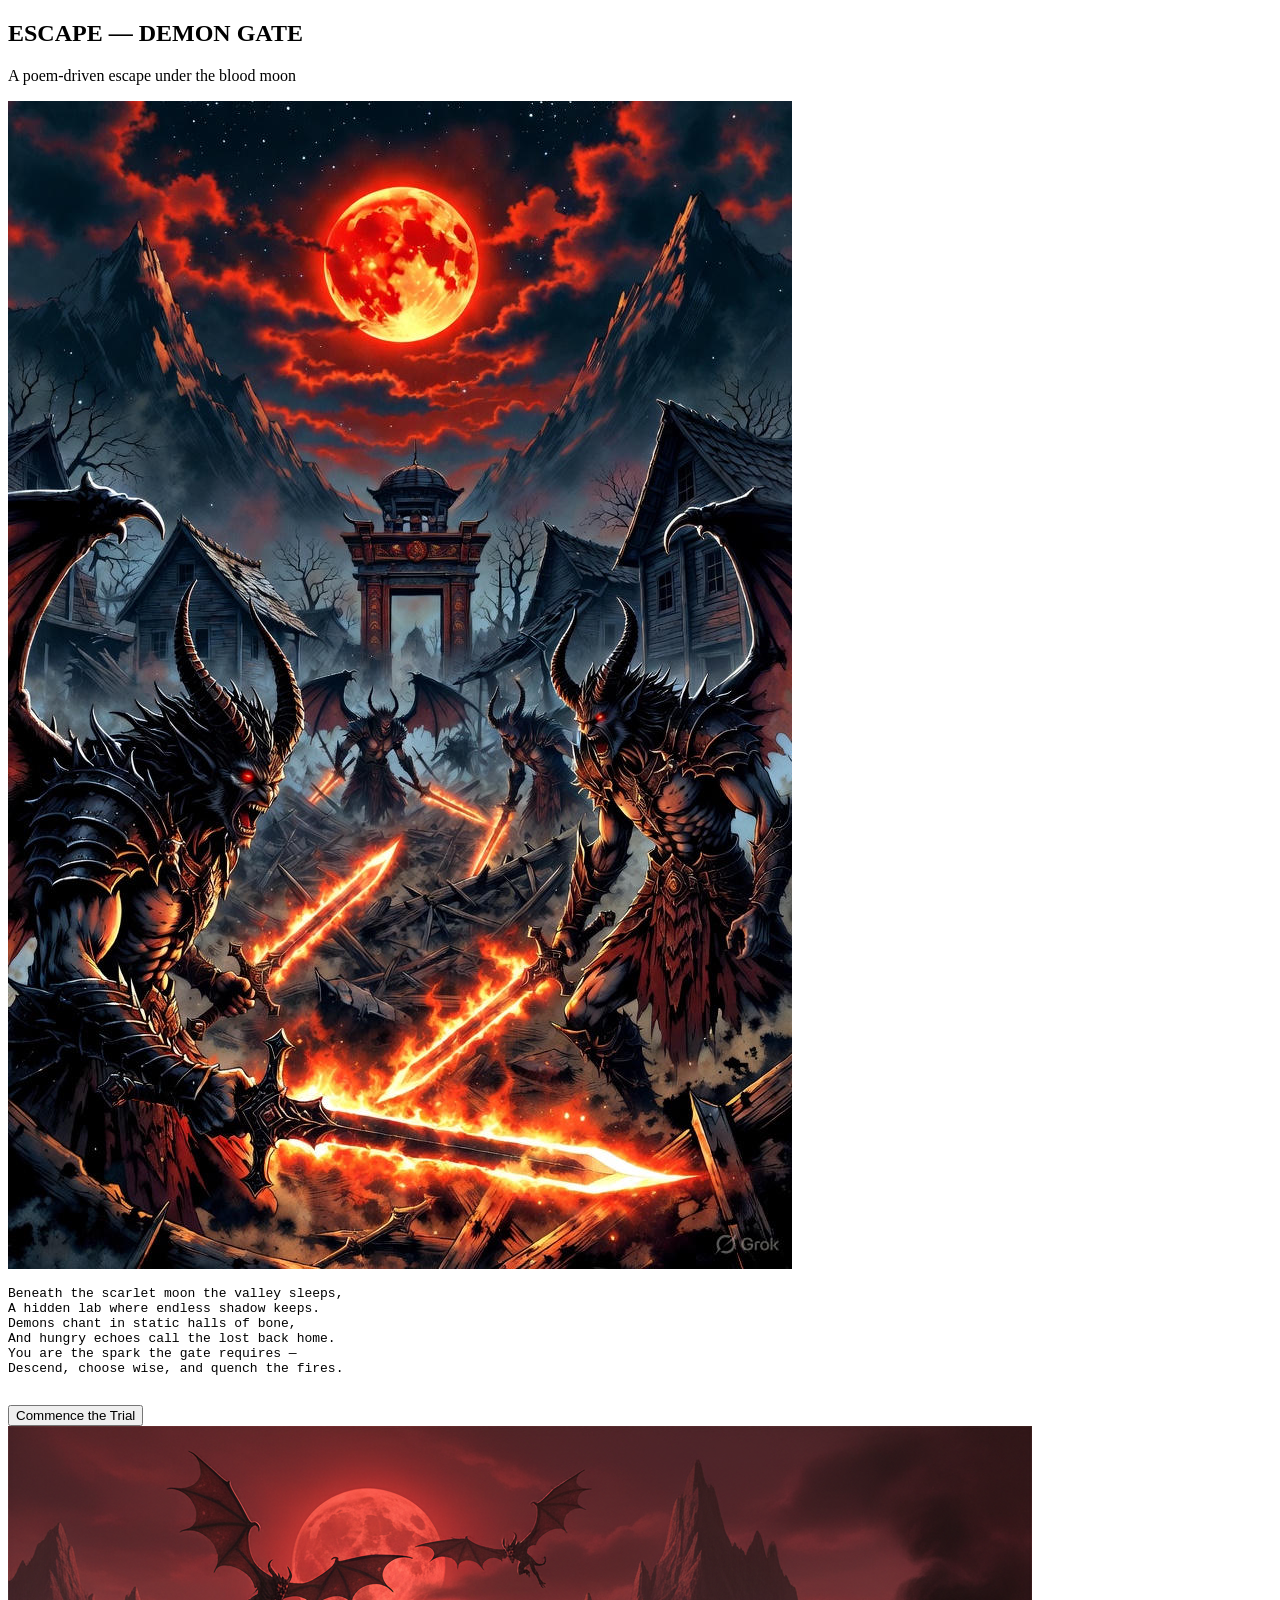
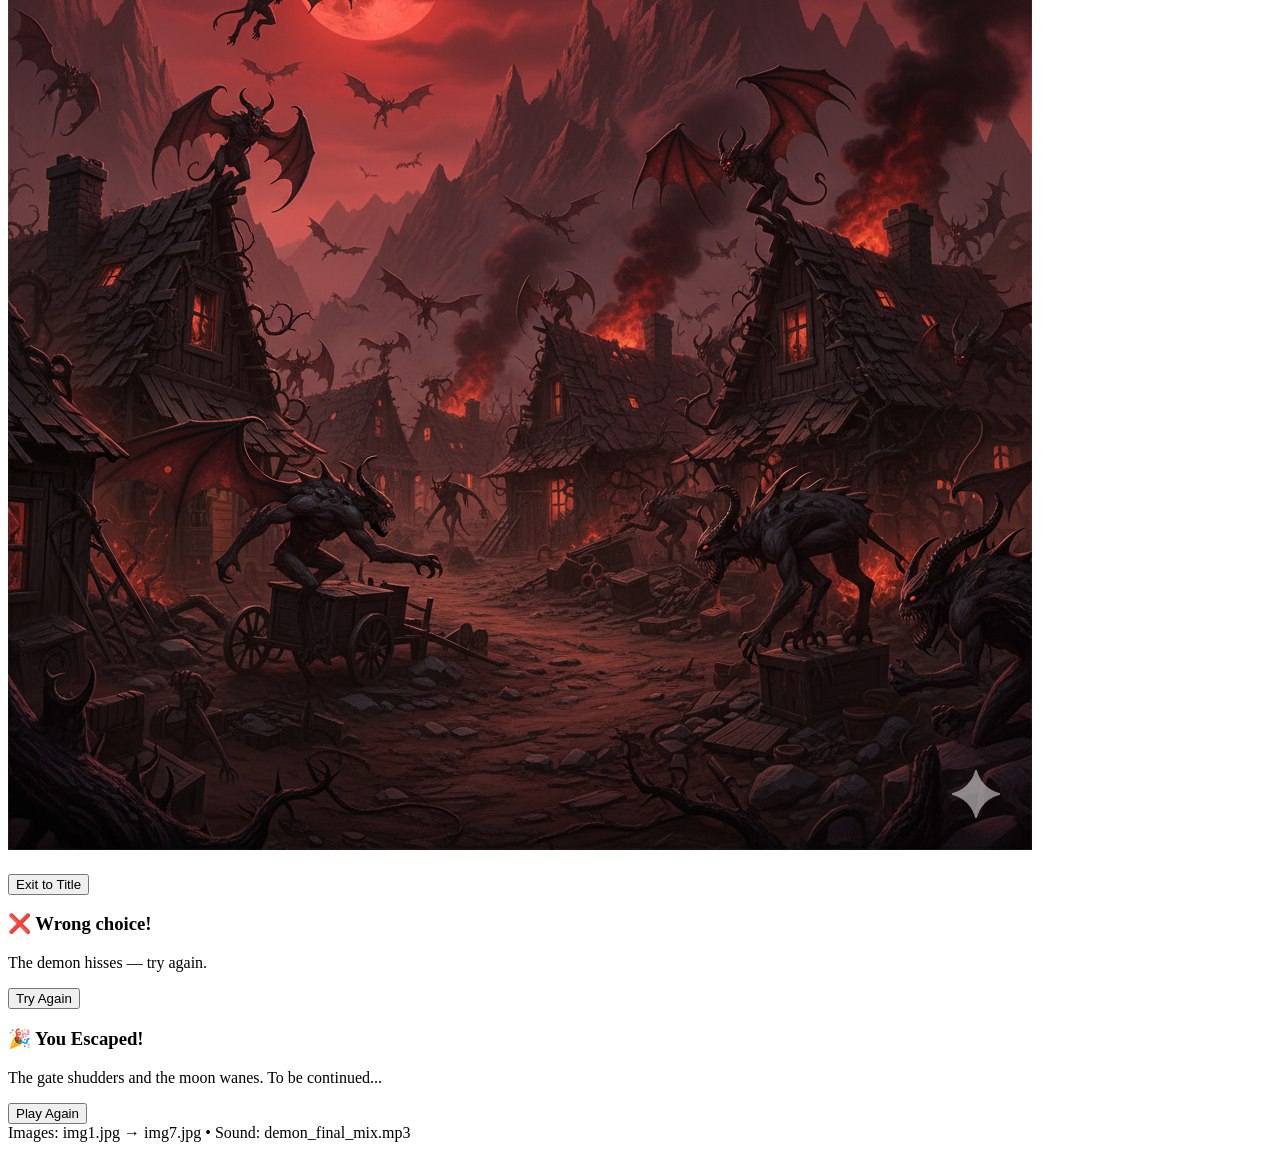
==== index1.html @ 18990316 "Add files via upload" ====
<!doctype html>
<html lang="en">
<head>
  <meta charset="utf-8" />
  <meta name="viewport" content="width=device-width,initial-scale=1" />
  <title>Escape — Demon Gate</title>

  <link href="https://fonts.googleapis.com/css2?family=Creepster&family=Roboto:wght@300;400;700&display=swap" rel="stylesheet">
  <link rel="stylesheet" href="style.css">
</head>
<body>
  <!-- Background audio (will start on user click) -->
  <audio id="bgm" src="demon_final_mix.mp3" loop preload="auto"></audio>

  <div class="wrap">
    <!-- Start / Backstory -->
    <section id="startScreen" class="screen">
      <h1 class="title">ESCAPE — DEMON GATE</h1>
      <p class="subtitle">A poem-driven escape under the blood moon</p>

      <div class="panel backstory">
        <img src="img6.jpg" alt="backstory image" class="hero">
        <pre id="backstoryText" class="poem" aria-live="polite">
Beneath the scarlet moon the valley sleeps,
A hidden lab where endless shadow keeps.
Demons chant in static halls of bone,
And hungry echoes call the lost back home.
You are the spark the gate requires —
Descend, choose wise, and quench the fires.
        </pre>
      </div>

      <div style="margin-top:14px;">
        <button id="commenceBtn" class="btn primary">Commence the Trial</button>
      </div>
    </section>

    <!-- Game Area -->
    <section id="gameContainer" class="screen hidden" aria-hidden="true">
      <img id="mainImage" src="img1.jpg" alt="scene" class="hero">

      <div class="panel textPanel">
        <h2 id="roomTitle"></h2>
        <p id="roomText"></p>
      </div>

      <div id="choiceButtons" class="choices" aria-live="polite"></div>

      <div style="margin-top:14px;">
        <button id="exitBtn" class="btn ghost">Exit to Title</button>
      </div>
    </section>

    <!-- Wrong overlay -->
    <div id="wrongOverlay" class="overlay hidden" role="dialog" aria-modal="true" aria-hidden="true">
      <div class="overlayCard">
        <h3>❌ Wrong choice!</h3>
        <p id="wrongMsg">The demon hisses — try again.</p>
        <div style="margin-top:12px;">
          <button id="wrongOk" class="btn primary small">Try Again</button>
        </div>
      </div>
    </div>

    <!-- Ending overlay (optional) -->
    <div id="endOverlay" class="overlay hidden" role="dialog" aria-modal="true" aria-hidden="true">
      <div class="overlayCard">
        <h3>🎉 You Escaped!</h3>
        <p id="endMsg">The gate shudders and the moon wanes. To be continued...</p>
        <div style="margin-top:12px;">
          <button id="playAgain" class="btn primary small">Play Again</button>
        </div>
      </div>
    </div>

    <footer class="footer">Images: img1.jpg → img7.jpg • Sound: demon_final_mix.mp3</footer>
  </div>

  <script src="script.js"></script>
</body>
</html>
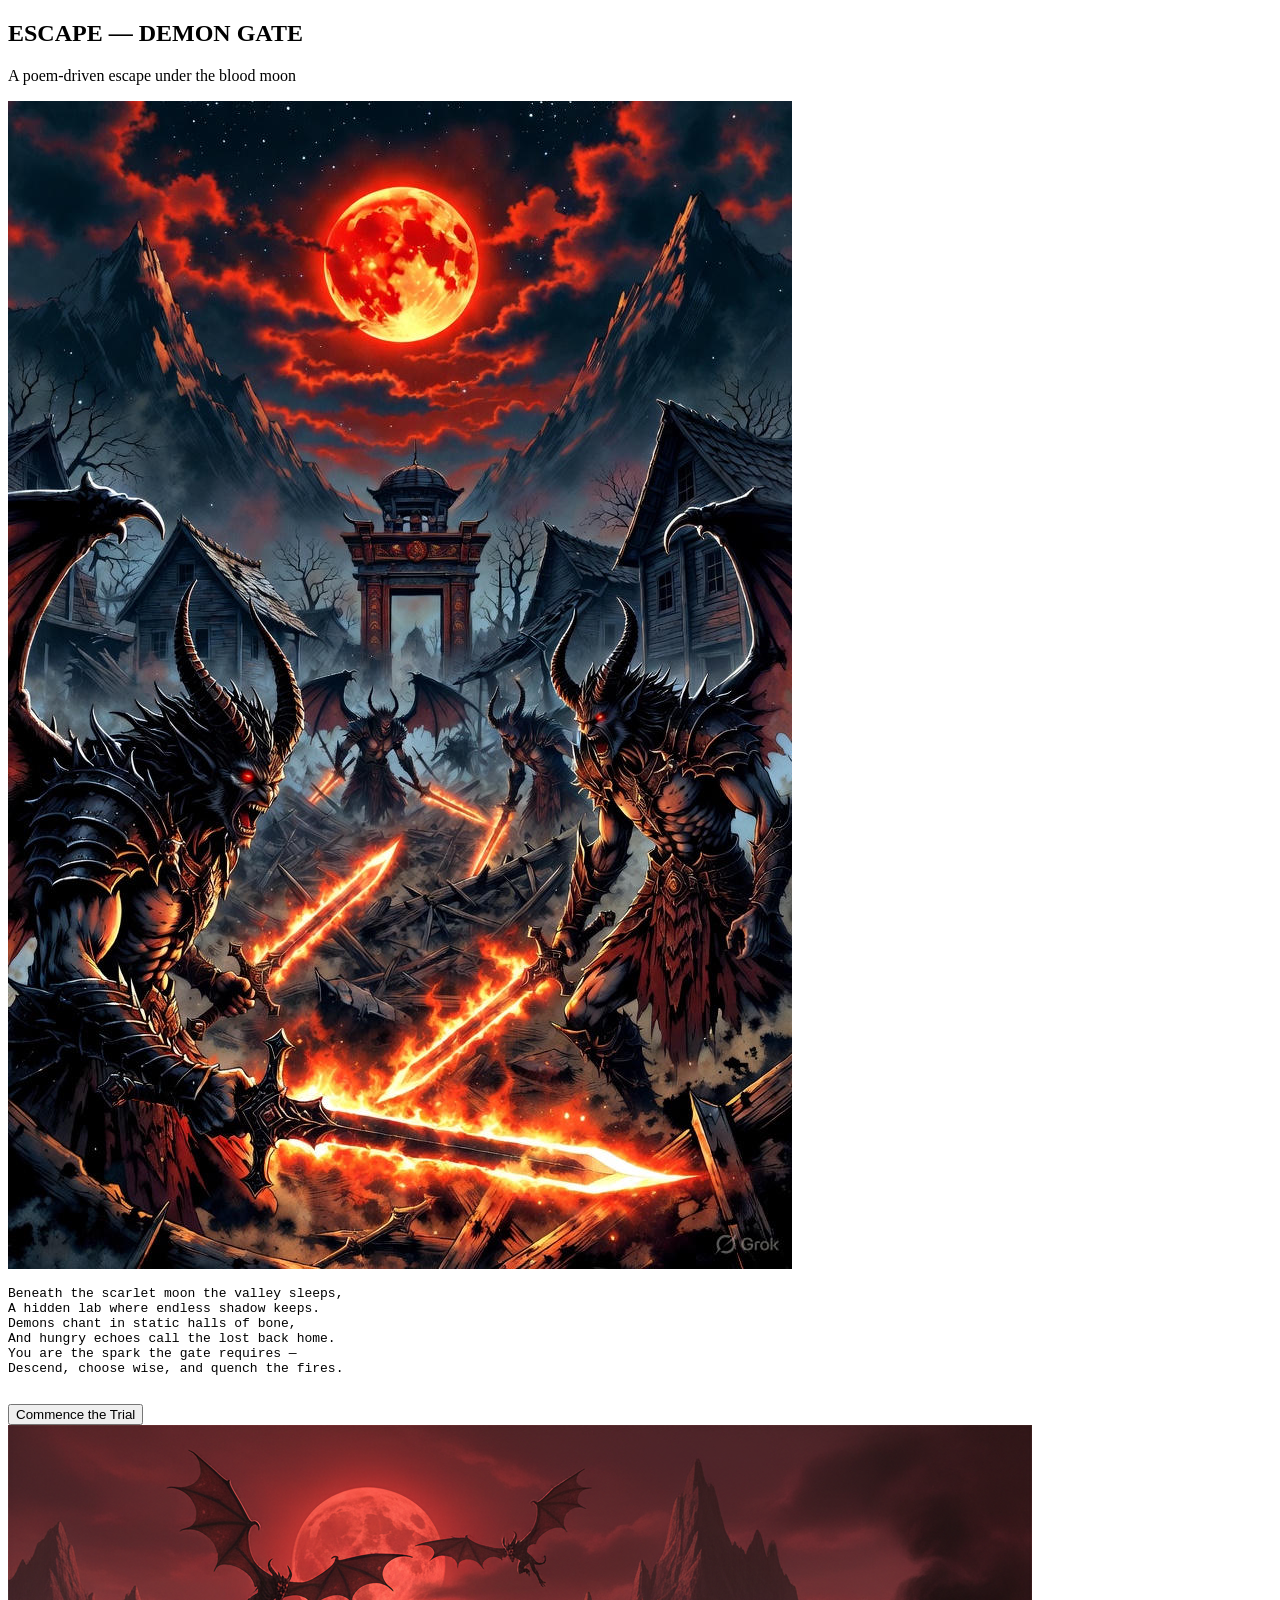
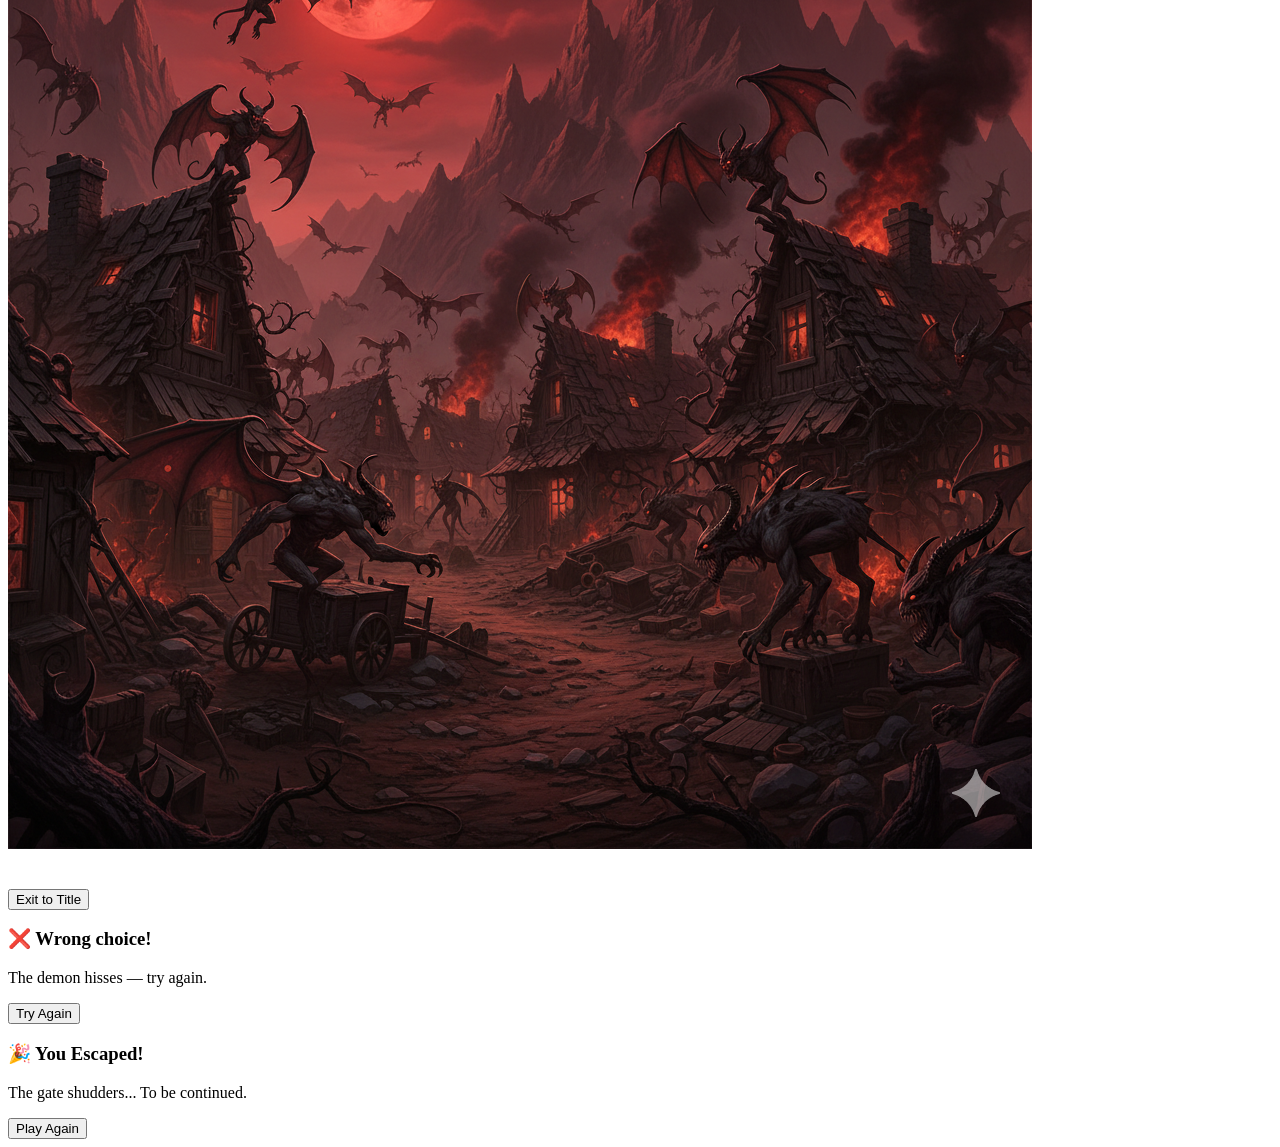
==== commit 6eee4ce7: "Add files via upload" ====
--- a/index1.html
+++ b/index1.html
@@ -1,5 +1,6 @@
 <!doctype html>
 <html lang="en">
+
 <head>
   <meta charset="utf-8" />
   <meta name="viewport" content="width=device-width,initial-scale=1" />
@@ -8,19 +9,22 @@
   <link href="https://fonts.googleapis.com/css2?family=Creepster&family=Roboto:wght@300;400;700&display=swap" rel="stylesheet">
   <link rel="stylesheet" href="style.css">
 </head>
+
 <body>
-  <!-- Background audio (will start on user click) -->
-  <audio id="bgm" src="demon_final_mix.mp3" loop preload="auto"></audio>
+
+  <!-- Background audio -->
+  <audio id="bgm" src="sound.mp3" loop preload="auto"></audio>
 
   <div class="wrap">
-    <!-- Start / Backstory -->
+
+    <!-- START SCREEN -->
     <section id="startScreen" class="screen">
       <h1 class="title">ESCAPE — DEMON GATE</h1>
       <p class="subtitle">A poem-driven escape under the blood moon</p>
 
       <div class="panel backstory">
-        <img src="img6.jpg" alt="backstory image" class="hero">
-        <pre id="backstoryText" class="poem" aria-live="polite">
+        <img src="img6.jpg" alt="backstory" class="hero">
+        <pre id="backstoryText" class="poem">
 Beneath the scarlet moon the valley sleeps,
 A hidden lab where endless shadow keeps.
 Demons chant in static halls of bone,
@@ -30,52 +34,44 @@
         </pre>
       </div>
 
-      <div style="margin-top:14px;">
-        <button id="commenceBtn" class="btn primary">Commence the Trial</button>
-      </div>
+      <button id="commenceBtn" class="btn primary">Commence the Trial</button>
     </section>
 
-    <!-- Game Area -->
-    <section id="gameContainer" class="screen hidden" aria-hidden="true">
-      <img id="mainImage" src="img1.jpg" alt="scene" class="hero">
+    <!-- GAME SCREEN -->
+    <section id="gameContainer" class="screen hidden">
+      <img id="mainImage" src="img1.jpg" class="hero">
 
       <div class="panel textPanel">
         <h2 id="roomTitle"></h2>
         <p id="roomText"></p>
       </div>
 
-      <div id="choiceButtons" class="choices" aria-live="polite"></div>
+      <div id="choiceButtons" class="choices"></div>
 
-      <div style="margin-top:14px;">
-        <button id="exitBtn" class="btn ghost">Exit to Title</button>
-      </div>
+      <button id="exitBtn" class="btn ghost" style="margin-top:16px">Exit to Title</button>
     </section>
 
-    <!-- Wrong overlay -->
-    <div id="wrongOverlay" class="overlay hidden" role="dialog" aria-modal="true" aria-hidden="true">
+    <!-- WRONG OVERLAY -->
+    <div id="wrongOverlay" class="overlay hidden">
       <div class="overlayCard">
         <h3>❌ Wrong choice!</h3>
         <p id="wrongMsg">The demon hisses — try again.</p>
-        <div style="margin-top:12px;">
-          <button id="wrongOk" class="btn primary small">Try Again</button>
-        </div>
+        <button id="wrongOk" class="btn primary small">Try Again</button>
       </div>
     </div>
 
-    <!-- Ending overlay (optional) -->
-    <div id="endOverlay" class="overlay hidden" role="dialog" aria-modal="true" aria-hidden="true">
+    <!-- END OVERLAY -->
+    <div id="endOverlay" class="overlay hidden">
       <div class="overlayCard">
         <h3>🎉 You Escaped!</h3>
-        <p id="endMsg">The gate shudders and the moon wanes. To be continued...</p>
-        <div style="margin-top:12px;">
-          <button id="playAgain" class="btn primary small">Play Again</button>
-        </div>
+        <p>The gate shudders... To be continued.</p>
+        <button id="playAgain" class="btn primary small">Play Again</button>
       </div>
     </div>
 
-    <footer class="footer">Images: img1.jpg → img7.jpg • Sound: demon_final_mix.mp3</footer>
   </div>
 
   <script src="script.js"></script>
 </body>
+
 </html>
